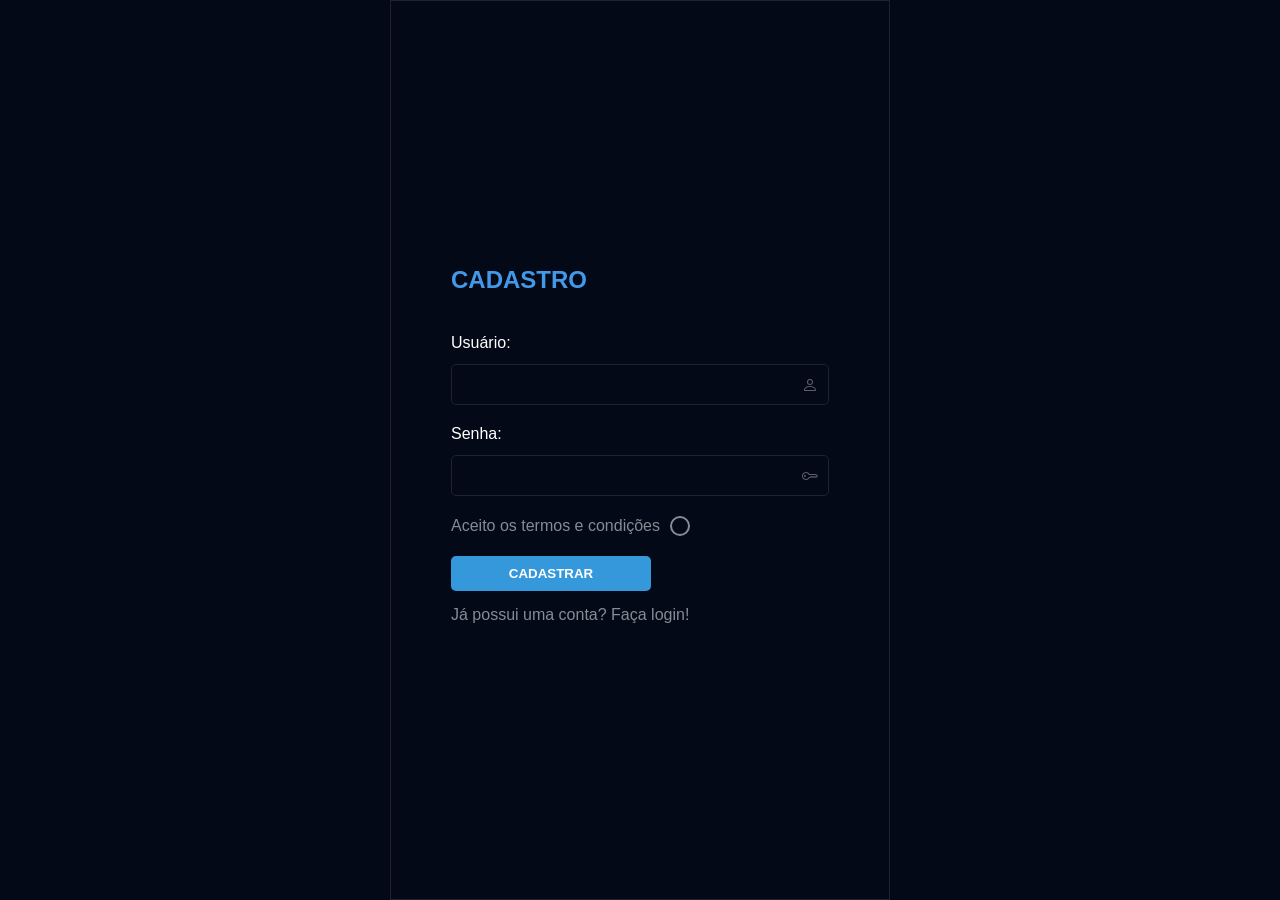
==== cadastro.html @ 69c0e5c2 "first-commit" ====
<!DOCTYPE html>
<html lang="en">

<head>
  <meta charset="UTF-8">
  <meta name="viewport" content="width=device-width, initial-scale=1.0">
  <link rel="shortcut icon" href="./assets/imgs/favicon.jpg" type="image/jpg">
  <link rel="stylesheet" href="./assets/css/style.css">

  <title>Tela | Cadastro</title>
</head>

<body id="cadastro">
  <main class="container">
    <section>
      <div>
        <h1>CADASTRO</h1>
        <form action="" method="post">
          <!-- NOME -->
          <label for="nome">Usuário:</label>
          <input type="text" name="usuario" id="usuario-cadastro" required minlength="4" maxlength="12">

          <!-- SENHA -->
          <label for="senha">Senha:</label>
          <input type="password" name="senha" id="senha-cadastro" required minlength="4" maxlength="8">


          <!-- ACEITAR TERMOS E CONDIÇÕES -->
          <div class="termos-e-condicoes">
            <label for="termos-e-condicoes">Aceito os termos e condições</label>
            <input type="checkbox" id="termos-e-condicoes">
          </div>

          <!-- BOTÕES -->
          <div class="botoes">
            <button id="btn-cadastrar" type="submit" required>CADASTRAR</button>
            <a href="./login.html">Já possui uma conta? Faça login!</a>
          </div>
        </form>

        <div class="modal">
          <div class="modal-content">
            <p id="modal-text"></p>
            <span class="close">&#10006;</span>
          </div>
        </div>
      </div>

    </section>
  </main>



  <script src="./assets/js/cadastro.js"></script>
</body>

</html>
---- assets/css/style.css ----
:root {
	--color-primary: #4399e9;
	--color-secondary: #3498db;
	--color-background: #030917;
	--color-text: #848a92;
	--color-placeholder: #c6c7ca73;
	--color-border: #1e232f;
	--color-hover: #347cdb;
	--color-link: #868c94;
	--color-link-hover: #a2a8b1;
}

* {
	margin: 0;
	padding: 0;
	border: 0;
	outline: 0;
	box-sizing: border-box;
	text-decoration: none;
	list-style: none;
}

body {
	font-family: 'Segoe UI', Tahoma, Geneva, Verdana, sans-serif;
	background-color: var(--color-background);
}

.container {
	display: flex;
	flex-direction: column;
	justify-content: center;
	align-items: center;
	margin: 0 auto;
	max-width: 31.25rem;
	padding: 1.25rem;
	height: 100vh;
}

main {
	border: 1px solid var(--color-border);
}

section {
	width: 100%;
	padding: 2.5rem;
}

img {
	display: block;
	width: 100%;
	height: 12.5rem;
	object-fit: cover;
	margin-bottom: 1.25rem;
}

h1 {
	margin-bottom: 2.5rem;
	color: var(--color-primary);
}

form {
	display: flex;
	flex-direction: column;
	max-width: 100%;
}

label {
	font-weight: 500;
	color: #fff;
	margin-bottom: 0.75rem;
}

input,
select {
	padding: 0.75rem;
	margin-bottom: 1.25rem;
	border: 1px solid var(--color-border);
	border-radius: 5px;
	color: var(--color-text);
	background-color: var(--color-background);
}

input[name='usuario'] {
	background-image: url('../imgs/person.svg');
	background-repeat: no-repeat;
	background-position: right 0.625rem center;
}

input[name='senha'] {
	background-image: url('../imgs/key.svg');
	background-repeat: no-repeat;
	background-position: right 0.625rem center;
}

input::placeholder {
	color: var(--color-placeholder);
}

input:focus {
	outline: 1px solid var(--color-primary);
}

.botoes {
	display: flex;
	flex-direction: column;
	gap: 5px;
}

#btn-login,
#btn-cadastrar {
	max-width: 12.5rem;
	padding: 0.625rem 0.9375rem;
	cursor: pointer;
	font-weight: 600;
	border-radius: 5px;
	color: #fff;
	background: var(--color-secondary);
}

#btn-login:hover,
#btn-cadastrar:hover {
	background: var(--color-hover);
}

.botoes a {
	color: var(--color-link);
	font-weight: 500;
	padding: 0.625rem 0;
}

.botoes a:hover {
	color: var(--color-link-hover);
}

/* CADASTRO */

input[type='checkbox'] {
	border: 0.125rem solid var(--color-link);
	appearance: none;
	margin: 0;
	padding: 0.5rem;
	border-radius: 50%;
}

input[type='checkbox']:checked {
	background-color: var(--color-primary);
	border: 0.125rem solid #fff;
	outline: none;
}

input[type='checkbox']:focus {
	outline: none;
}

.termos-e-condicoes {
	display: flex;
	align-items: center;
	gap: 0.3125rem;
	margin-bottom: 1.25rem;
}

.termos-e-condicoes label {
	color: var(--color-link);
	margin-bottom: 0;
	margin-right: 0.3125rem;
}

.modal {
	opacity: 0;
	visibility: hidden;
	position: fixed;
	z-index: 1;
	left: 0;
	top: 0;
	width: 100%;
	height: 100%;
	overflow: auto;
	background-color: rgba(0, 0, 0, 0.4);
	transition: opacity 0.3s, visibility 0.3s;
}

.modal.ativo {
	opacity: 1;
	visibility: visible;
}

.modal-content {
	display: flex;
	align-items: center;
	justify-content: space-between;
	position: relative;
	background-color: var(--color-background);
	color: #fff;
	margin: 15% auto;
	padding: 20px;
	border: 1px solid #888;
	width: 20%;
	text-transform: uppercase;
	font-weight: 600;
	font-size: 0.8rem;
}

.modal-content span {
	cursor: pointer;
	color: var(--color-hover);
	font-size: 1.5rem;
	font-weight: 600;
}

.desbugar button {
	cursor: pointer;
	padding: 20px;
	border-radius: 5px;
	margin-top: 50px;
	border: 1px solid #888;
	background-color: var(--color-background);
	color: #fff;
}

@media (width < 768px) {
	html {
		font-size: 0.9rem;
	}
}
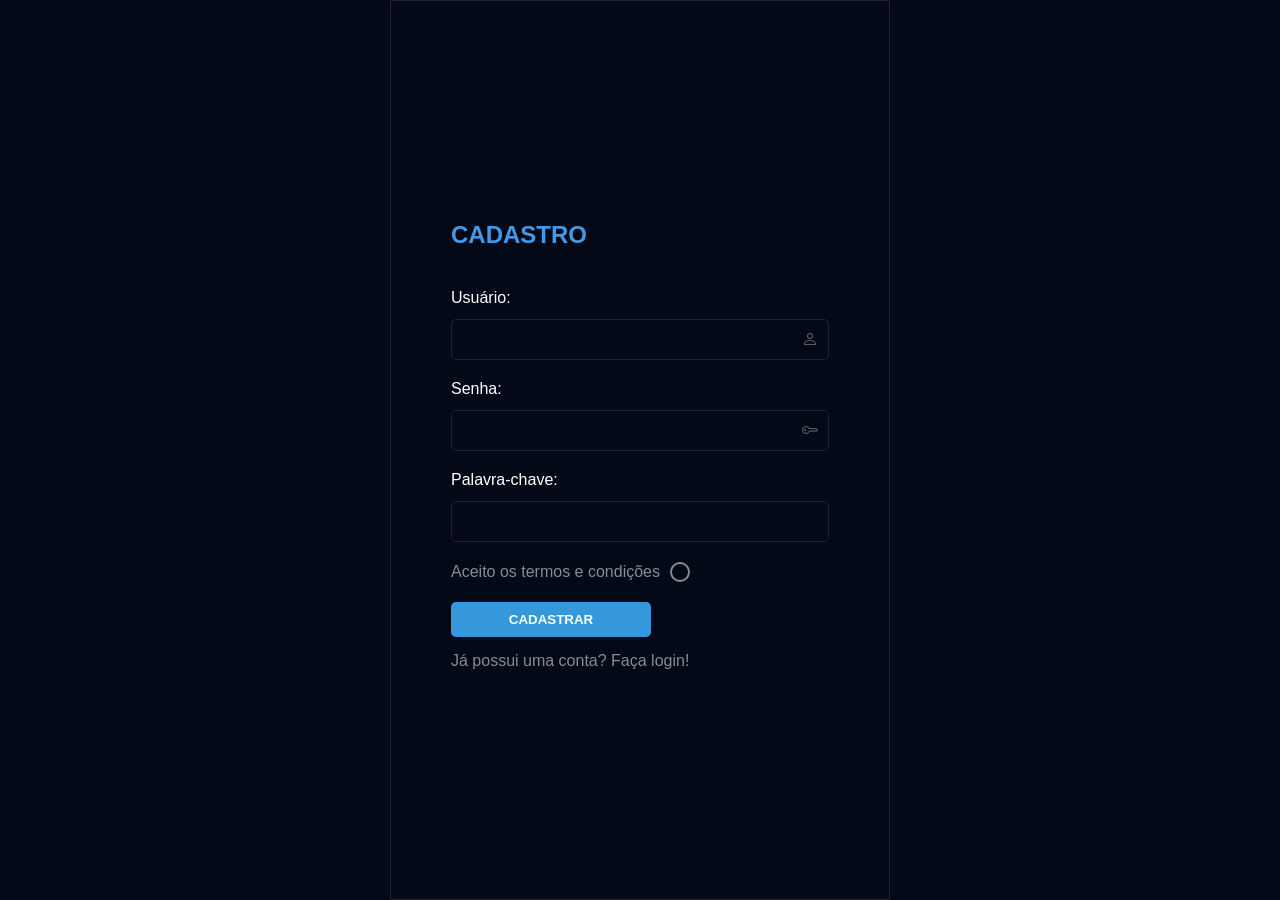
==== commit b219b84a: "criar função e modal recuperar senha" ====
--- a/cadastro.html
+++ b/cadastro.html
@@ -24,6 +24,9 @@
           <label for="senha">Senha:</label>
           <input type="password" name="senha" id="senha-cadastro" required minlength="4" maxlength="8">
 
+          <!-- PALAVRA CHAVE -->
+          <label for="palavra-chave">Palavra-chave:</label>
+          <input type="text" name="palavra-chave" id="palavra-chave" required minlength="4" maxlength="8">
 
           <!-- ACEITAR TERMOS E CONDIÇÕES -->
           <div class="termos-e-condicoes">
--- a/assets/css/style.css
+++ b/assets/css/style.css
@@ -1,224 +1,243 @@
 :root {
-	--color-primary: #4399e9;
-	--color-secondary: #3498db;
-	--color-background: #030917;
-	--color-text: #848a92;
-	--color-placeholder: #c6c7ca73;
-	--color-border: #1e232f;
-	--color-hover: #347cdb;
-	--color-link: #868c94;
-	--color-link-hover: #a2a8b1;
+  --color-primary: #4399e9;
+  --color-secondary: #3498db;
+  --color-background: #030917;
+  --color-text: #848a92;
+  --color-placeholder: #c6c7ca73;
+  --color-border: #1e232f;
+  --color-hover: #347cdb;
+  --color-link: #868c94;
+  --color-link-hover: #a2a8b1;
 }
 
 * {
-	margin: 0;
-	padding: 0;
-	border: 0;
-	outline: 0;
-	box-sizing: border-box;
-	text-decoration: none;
-	list-style: none;
+  margin: 0;
+  padding: 0;
+  border: 0;
+  outline: 0;
+  box-sizing: border-box;
+  text-decoration: none;
+  list-style: none;
 }
 
 body {
-	font-family: 'Segoe UI', Tahoma, Geneva, Verdana, sans-serif;
-	background-color: var(--color-background);
+  font-family: "Segoe UI", Tahoma, Geneva, Verdana, sans-serif;
+  background-color: var(--color-background);
 }
 
 .container {
-	display: flex;
-	flex-direction: column;
-	justify-content: center;
-	align-items: center;
-	margin: 0 auto;
-	max-width: 31.25rem;
-	padding: 1.25rem;
-	height: 100vh;
+  display: flex;
+  flex-direction: column;
+  justify-content: center;
+  align-items: center;
+  margin: 0 auto;
+  max-width: 31.25rem;
+  padding: 1.25rem;
+  height: 100vh;
 }
 
 main {
-	border: 1px solid var(--color-border);
+  border: 1px solid var(--color-border);
 }
 
 section {
-	width: 100%;
-	padding: 2.5rem;
+  width: 100%;
+  padding: 2.5rem;
 }
 
 img {
-	display: block;
-	width: 100%;
-	height: 12.5rem;
-	object-fit: cover;
-	margin-bottom: 1.25rem;
+  display: block;
+  width: 100%;
+  height: 12.5rem;
+  object-fit: cover;
+  margin-bottom: 1.25rem;
 }
 
 h1 {
-	margin-bottom: 2.5rem;
-	color: var(--color-primary);
+  margin-bottom: 2.5rem;
+  color: var(--color-primary);
 }
 
 form {
-	display: flex;
-	flex-direction: column;
-	max-width: 100%;
+  display: flex;
+  flex-direction: column;
+  max-width: 100%;
 }
 
 label {
-	font-weight: 500;
-	color: #fff;
-	margin-bottom: 0.75rem;
+  font-weight: 500;
+  color: #fff;
+  margin-bottom: 0.75rem;
 }
 
 input,
 select {
-	padding: 0.75rem;
-	margin-bottom: 1.25rem;
-	border: 1px solid var(--color-border);
-	border-radius: 5px;
-	color: var(--color-text);
-	background-color: var(--color-background);
-}
-
-input[name='usuario'] {
-	background-image: url('../imgs/person.svg');
-	background-repeat: no-repeat;
-	background-position: right 0.625rem center;
-}
-
-input[name='senha'] {
-	background-image: url('../imgs/key.svg');
-	background-repeat: no-repeat;
-	background-position: right 0.625rem center;
+  padding: 0.75rem;
+  margin-bottom: 1.25rem;
+  border: 1px solid var(--color-border);
+  border-radius: 5px;
+  color: var(--color-text);
+  background-color: var(--color-background);
+}
+
+input[name="usuario"] {
+  background-image: url("../imgs/person.svg");
+  background-repeat: no-repeat;
+  background-position: right 0.625rem center;
+}
+
+input[name="senha"] {
+  background-image: url("../imgs/key.svg");
+  background-repeat: no-repeat;
+  background-position: right 0.625rem center;
 }
 
 input::placeholder {
-	color: var(--color-placeholder);
+  color: var(--color-placeholder);
 }
 
 input:focus {
-	outline: 1px solid var(--color-primary);
+  outline: 1px solid var(--color-primary);
 }
 
 .botoes {
-	display: flex;
-	flex-direction: column;
-	gap: 5px;
+  display: flex;
+  flex-direction: column;
+  gap: 5px;
 }
 
 #btn-login,
-#btn-cadastrar {
-	max-width: 12.5rem;
-	padding: 0.625rem 0.9375rem;
-	cursor: pointer;
-	font-weight: 600;
-	border-radius: 5px;
-	color: #fff;
-	background: var(--color-secondary);
+#btn-cadastrar,
+#btn-recuperar {
+  max-width: 12.5rem;
+  padding: 0.625rem 0.9375rem;
+  margin-right: 5px;
+  cursor: pointer;
+  font-weight: 600;
+  border-radius: 5px;
+  color: #fff;
+  background: var(--color-secondary);
 }
 
 #btn-login:hover,
 #btn-cadastrar:hover {
-	background: var(--color-hover);
+  background: var(--color-hover);
 }
 
 .botoes a {
-	color: var(--color-link);
-	font-weight: 500;
-	padding: 0.625rem 0;
+  color: var(--color-link);
+  font-weight: 500;
+  padding: 0.625rem 0;
 }
 
 .botoes a:hover {
-	color: var(--color-link-hover);
+  color: var(--color-link-hover);
 }
 
 /* CADASTRO */
 
-input[type='checkbox'] {
-	border: 0.125rem solid var(--color-link);
-	appearance: none;
-	margin: 0;
-	padding: 0.5rem;
-	border-radius: 50%;
-}
-
-input[type='checkbox']:checked {
-	background-color: var(--color-primary);
-	border: 0.125rem solid #fff;
-	outline: none;
-}
-
-input[type='checkbox']:focus {
-	outline: none;
+input[type="checkbox"] {
+  border: 0.125rem solid var(--color-link);
+  appearance: none;
+  margin: 0;
+  padding: 0.5rem;
+  border-radius: 50%;
+}
+
+input[type="checkbox"]:checked {
+  background-color: var(--color-primary);
+  border: 0.125rem solid #fff;
+  outline: none;
+}
+
+input[type="checkbox"]:focus {
+  outline: none;
 }
 
 .termos-e-condicoes {
-	display: flex;
-	align-items: center;
-	gap: 0.3125rem;
-	margin-bottom: 1.25rem;
+  display: flex;
+  align-items: center;
+  gap: 0.3125rem;
+  margin-bottom: 1.25rem;
 }
 
 .termos-e-condicoes label {
-	color: var(--color-link);
-	margin-bottom: 0;
-	margin-right: 0.3125rem;
-}
-
-.modal {
-	opacity: 0;
-	visibility: hidden;
-	position: fixed;
-	z-index: 1;
-	left: 0;
-	top: 0;
-	width: 100%;
-	height: 100%;
-	overflow: auto;
-	background-color: rgba(0, 0, 0, 0.4);
-	transition: opacity 0.3s, visibility 0.3s;
-}
-
-.modal.ativo {
-	opacity: 1;
-	visibility: visible;
+  color: var(--color-link);
+  margin-bottom: 0;
+  margin-right: 0.3125rem;
+}
+
+.modal,
+.modal-recuperar {
+  opacity: 0;
+  visibility: hidden;
+  position: fixed;
+  z-index: 1;
+  left: 0;
+  top: 0;
+  width: 100%;
+  height: 100%;
+  overflow: auto;
+  background-color: rgba(0, 0, 0, 0.4);
+  transition: opacity 0.3s, visibility 0.3s;
+}
+
+.modal.ativo,
+.modal-recuperar.ativo {
+  opacity: 1;
+  visibility: visible;
 }
 
 .modal-content {
-	display: flex;
-	align-items: center;
-	justify-content: space-between;
-	position: relative;
-	background-color: var(--color-background);
-	color: #fff;
-	margin: 15% auto;
-	padding: 20px;
-	border: 1px solid #888;
-	width: 20%;
-	text-transform: uppercase;
-	font-weight: 600;
-	font-size: 0.8rem;
+  display: flex;
+  align-items: center;
+  justify-content: space-between;
+  position: relative;
+  background-color: var(--color-background);
+  color: #fff;
+  margin: 10% auto;
+  padding: 20px;
+  border: 1px solid #888;
+  width: 40%;
+  text-transform: uppercase;
+  font-weight: 600;
+  font-size: 0.8rem;
 }
 
 .modal-content span {
-	cursor: pointer;
-	color: var(--color-hover);
-	font-size: 1.5rem;
-	font-weight: 600;
+  cursor: pointer;
+  color: var(--color-hover);
+  font-size: 1.5rem;
+  font-weight: 600;
+}
+
+.modal-recuperar .modal-content {
+  display: flex;
+  flex-direction: column;
+  gap: 20px;
+}
+
+.modal-recuperar .modal-content h2 {
+  margin-top: -45px;
+  margin-bottom: 20px;
+}
+
+.modal-recuperar span {
+  align-self: flex-end;
 }
 
 .desbugar button {
-	cursor: pointer;
-	padding: 20px;
-	border-radius: 5px;
-	margin-top: 50px;
-	border: 1px solid #888;
-	background-color: var(--color-background);
-	color: #fff;
+  cursor: pointer;
+  padding: 20px;
+  border-radius: 5px;
+  margin-top: 50px;
+  border: 1px solid #888;
+  background-color: var(--color-background);
+  color: #fff;
 }
 
 @media (width < 768px) {
-	html {
-		font-size: 0.9rem;
-	}
-}
+  html {
+    font-size: 0.9rem;
+  }
+}
